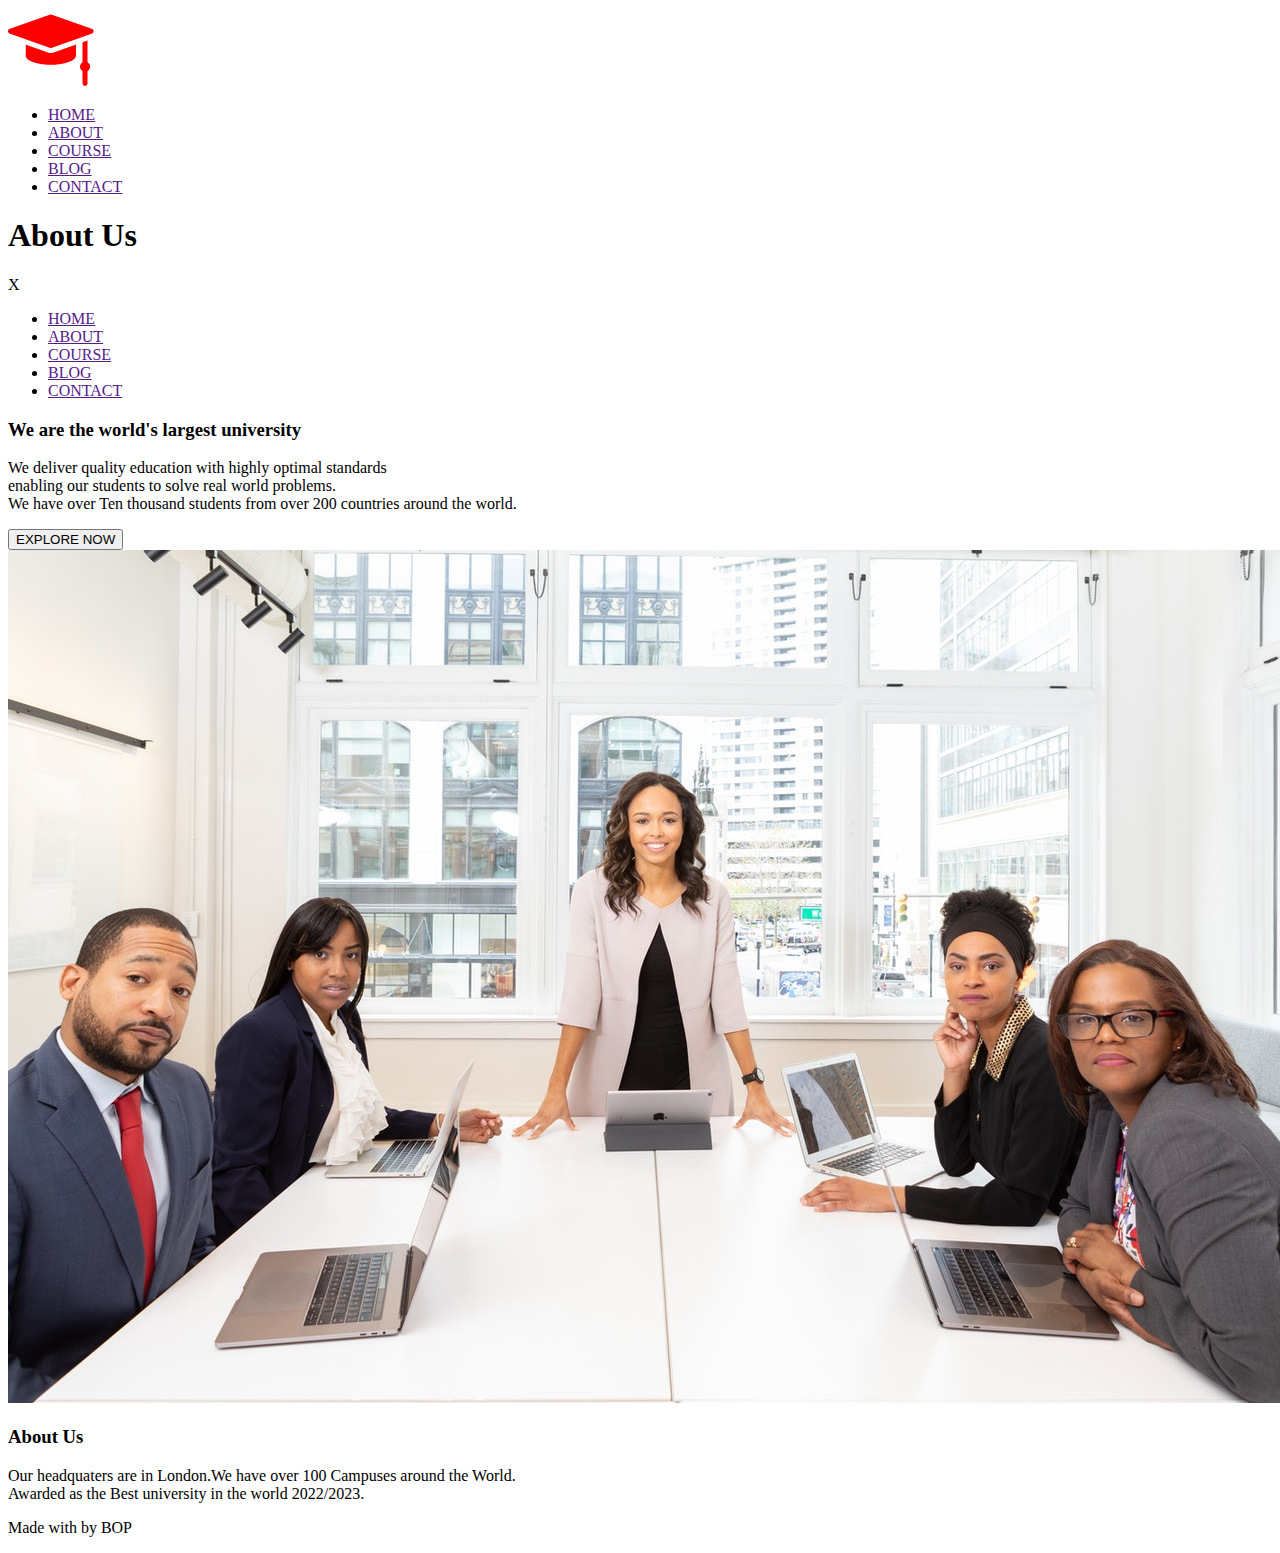
==== About.html @ ee4052d1 "First Website Commit" ====
<!DOCTYPE html>
<html lang="en">
  <head>
    <meta charset="UTF-8" />
    <meta name="viewport" content="width=device-width, initial-scale=1.0" />
    <link rel="stylesheet" href="Project01/images01/about.css" />
    <link
      rel="stylesheet"
      href="https://site-assets.fontawesome.com/releases/v6.4.2/css/all.css"
    />
    <title>About Page</title>
  </head>
  <body>
    <div class="header">
      <div class="stylediv">
        <nav class="navbar">
          <div class="navbarcontainer">
            <div class="logocontainer">
              <img src="CSSFOLDER/Images/logo.png" alt="Logo Image" />
            </div>
            <div class="nav-links">
              <span class="menuiconContainer">
                <i class="fa-solid fa-bars menu-icon" onClick="hideMenu()"></i>
              </span>
              <ul>
                <li><a href="">HOME</a></li>
                <li><a href="">ABOUT</a></li>
                <li><a href="">COURSE</a></li>
                <li><a href="">BLOG</a></li>
                <li><a href="">CONTACT</a></li>
              </ul>
            </div>
          </div>
        </nav>
        <div class="text-box">
          <div class="welcomecontainer">
            <h1 class="heading1">About Us</h1>
          </div>
        </div>
      </div>
      <div class="mobile-menu">
        <div class="closecontainer">
          <span onClick="handleClose()">X</span>
        </div>
        <ul>
          <li><a href="">HOME</a></li>
          <li><a href="">ABOUT</a></li>
          <li><a href="">COURSE</a></li>
          <li><a href="">BLOG</a></li>
          <li><a href="">CONTACT</a></li>
        </ul>
      </div>
    </div>

    <!-- DESCRIPTION -->
    <div class="topG">
      <div class="aboutdescription">
        <h3>We are the world's largest university</h3>
        <p>
          We deliver quality education with highly optimal standards <br />
          enabling our students to solve real world problems. <br>
          We have over Ten thousand students from over 200 countries around the world.
        </p>
       <span class="aboutspan"><button class="aboutbutton">EXPLORE NOW</button></span> 
      </div>
      <div class="aboutimg">
        <img src="CSSFOLDER/Images/about.jpg" alt="about page pic" />
      </div>
    </div>

    <!-- FOOTER  -->
    <div class="footer">
      <h3>About Us</h3>
    </div>
    <p class="parax">
      Our headquaters are in London.We have over 100 Campuses around the World.
      <br />
      Awarded as the Best university in the world 2022/2023.
    </p>
    <div class="socialicons">
      <i class="fa-brands fa-facebook"></i>
      <i class="fa-brands fa-twitter"></i>
      <i class="fa-brands fa-instagram"></i>
      <i class="fa-brands fa-linkedin"></i>
    </div>
    <p class="end">
      Made with
      <span><i class="fa-light fa-heart" style="color: #ff2934"></i></span> by
      BOP
    </p>

    <script src="./Javascript/index.js"></script>
  </body>
</html>
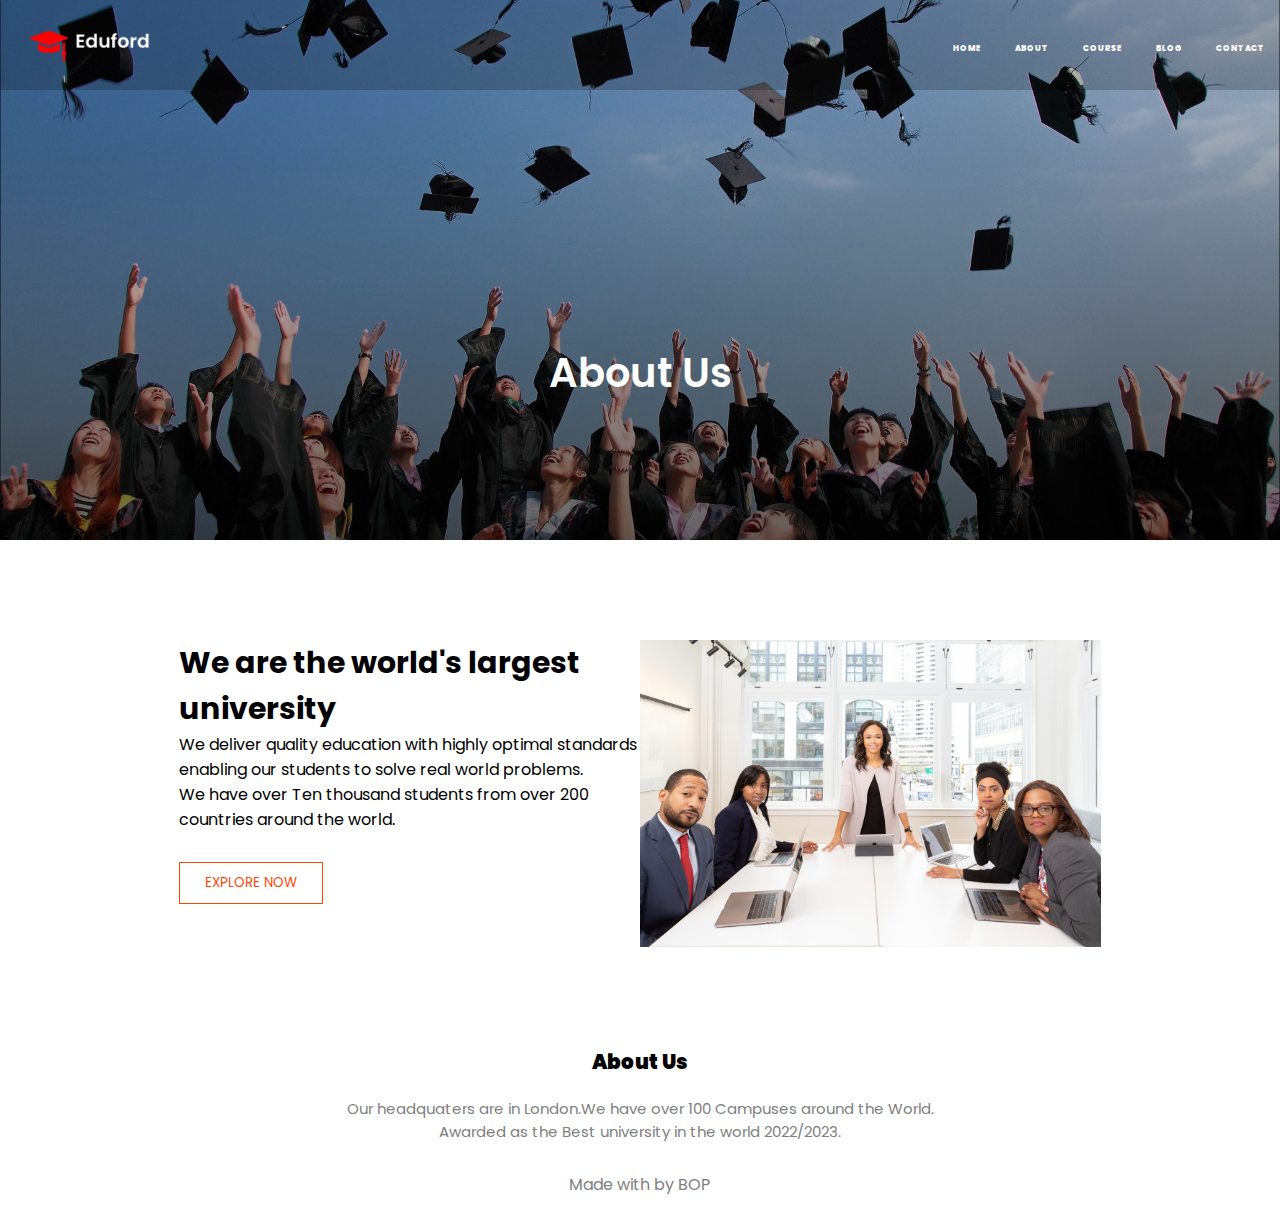
==== commit 2bae3c22: "adding about css" ====
--- a/About.html
+++ b/About.html
@@ -3,7 +3,7 @@
   <head>
     <meta charset="UTF-8" />
     <meta name="viewport" content="width=device-width, initial-scale=1.0" />
-    <link rel="stylesheet" href="Project01/images01/about.css" />
+    <link rel="stylesheet" href="/CSSFOLDER/about.css" />
     <link
       rel="stylesheet"
       href="https://site-assets.fontawesome.com/releases/v6.4.2/css/all.css"
--- a/CSSFOLDER/about.css
+++ b/CSSFOLDER/about.css
@@ -0,0 +1,368 @@
+@import url("https://fonts.googleapis.com/css2?family=DM+Sans:opsz,wght@9..40,500&family=Nunito:wght@900;1000&family=Poppins:wght@400;600&family=Roboto:wght@400;700&display=swap");
+
+* {
+  margin: 0;
+  padding: 0;
+  font-family: "poppins";
+}
+.header {
+  height: 60vh;
+  width: 100%;
+  position: relative;
+  background: linear-gradient(transparent, rgba(0, 0, 0, 0.6)),
+    url("/CSSFOLDER/Images/background.jpg");
+  background-position: center;
+  background-size: cover;
+  background-repeat: no-repeat;
+  background-color: aqua;
+}
+
+.logocontainer {
+  display: flex;
+  justify-content: center;
+  align-items: center;
+  width: 120px;
+  height: 100px;
+  padding: 0 30px;
+}
+
+.logocontainer img {
+  width: 100%;
+  object-fit: cover;
+}
+
+.nav-links ul li {
+  list-style-type: none;
+  display: inline;
+  margin: 0 15px;
+}
+.nav-links ul li:hover {
+  border-bottom: 2px solid orange;
+}
+li a {
+  text-decoration: none;
+  color: white;
+  font-size: 8px;
+  font-family: "poppins";
+  font-weight: 800;
+}
+
+.navbar {
+  height: 10vh;
+  display: flex;
+  justify-content: center;
+  align-items: center;
+  background-color: rgba(0, 0, 0, 0.2);
+}
+.navbarcontainer {
+  display: flex;
+  justify-content: space-between;
+  align-items: center;
+  width: 100%;
+}
+.text-box {
+  position: relative;
+  height: 85vh;
+  display: flex;
+  justify-content: center;
+  align-items: center;
+}
+.heading1 {
+  font-size: 40px;
+  /* padding: 0px 0px 0px 50px 0px; */
+  color: white;
+  /* padding-right: 10px;
+  padding-top: 0;
+  padding-left: 0; */
+  font-family: "poppins";
+  font-weight: 600;
+  margin-bottom: 200px;
+}
+.welcomecontainer {
+  text-align: center;
+}
+.texts {
+  font-size: 10px;
+  color: white;
+  font-family: "Poppins";
+}
+a .button {
+  padding: 3px 25px;
+  background-color: transparent;
+  border: 1px solid #ffffffbd;
+  margin: 20px 0;
+  transition: 1s;
+  font-family: "Poppins";
+}
+.button:hover {
+  background-color: orangered;
+  cursor: pointer;
+}
+
+a .button {
+  text-decoration: none;
+  color: white;
+  font-size: 10px;
+}
+
+.menu-icon {
+  display: none;
+  color: white;
+  font-size: 25px;
+}
+.menuiconContainer {
+  display: none;
+}
+.mobile-menu {
+  position: absolute;
+  display: none;
+  background-color: rgb(255, 81, 0);
+  height: 100%;
+  width: 50%;
+  right: 0;
+  top: 0;
+}
+.closecontainer {
+  display: flex;
+  justify-content: end;
+  padding: 10px;
+  font-size: 24px;
+  color: white;
+  font-family: nunito;
+  font-weight: 900;
+}
+.mobile-menu ul li {
+  list-style-type: none;
+  display: block;
+  padding: 0px 15px;
+  transition: 1s;
+  text-align: center;
+  font-size: 50px;
+}
+
+/* DESCRIPTION */
+.topG {
+  display: flex;
+  justify-content: center;
+  align-items: start;
+  /* align-items: flex-start; */
+  padding: 0px 5%;
+  margin: 100px 0px;
+}
+.aboutimg img {
+  width: 100%;
+  object-fit: cover;
+}
+.aboutimg {
+  display: flex;
+  justify-content: center;
+  width: 40%;
+}
+.topG h3 {
+  font-size: 30px;
+}
+.aboutdescription {
+  flex-basis: 40%;
+  margin: 0px 0px;
+}
+.aboutbutton {
+  border: 1px solid orangered;
+  background: transparent;
+  padding: 10px 25px 10px 25px;
+  color: orangered;
+  transition: 1s;
+}
+.aboutbutton:hover {
+  color: white;
+  background-color: orangered;
+  cursor: pointer;
+}
+.aboutspan .aboutbutton {
+  margin-top: 30px;
+}
+
+/* FOOTER */
+.footer {
+  display: flex;
+  align-items: center;
+  justify-content: center;
+  margin-bottom: 20px;
+}
+
+.footer h3 {
+  font-weight: 900;
+  font-family: "poppins";
+  font-size: 20px;
+}
+.parax {
+  font-family: "poppins";
+  font-size: 15px;
+  text-align: center;
+  color: gray;
+  margin-bottom: 10px;
+}
+.socialicons {
+  display: flex;
+  align-items: center;
+  justify-content: center;
+  margin-bottom: 14px;
+}
+
+.fa-brands {
+  padding: 0px 10px;
+  color: rgb(201, 5, 5);
+  margin-top: 5px;
+  cursor: pointer;
+}
+
+.end {
+  font-family: "poppins";
+  text-align: center;
+  margin-bottom: 20px;
+  color: gray;
+}
+
+@media (max-width: 700px) {
+  .menuiconContainer {
+    display: block;
+  }
+  .nav-links ul li {
+    display: none;
+  }
+  .menu-icon {
+    padding: 0px 30px;
+  }
+  .menuiconContainer {
+    display: block;
+  }
+  .heading1 {
+    font-size: 24px;
+    padding: 0px 10px;
+    color: white;
+    font-family: "poppins";
+    font-weight: 600;
+  }
+  .texts {
+    font-size: 12px;
+    color: white;
+    font-family: "Poppins";
+  }
+  .button a {
+    text-decoration: none;
+    color: white;
+    font-size: 13px;
+    padding-top: 5px;
+    padding-bottom: 5px;
+  }
+  .nav-links ul li {
+    display: none;
+  }
+  .menu-icon {
+    padding: 0px 30px;
+  }
+  .menuiconContainer {
+    display: block;
+  }
+  .logocontainer {
+    width: 110px;
+    height: 100px;
+  }
+  .campcontainer {
+    grid-template-columns: auto;
+    row-gap: 20px;
+    justify-content: center;
+    padding: 0px 30px;
+  }
+  .imagescontainer {
+    display: grid;
+    grid-template-columns: auto;
+    gap: 0px;
+    padding: 0px 30px;
+  }
+  .minidetails {
+    display: grid;
+    grid-template-columns: auto;
+    padding: 0px;
+    width: 100%;
+  }
+
+  .row {
+    width: 300px;
+    margin: 10px 0;
+    align-items: center;
+    padding: 0px;
+  }
+
+  .course {
+    width: 100%;
+    margin: 0px;
+    padding: 15px 0;
+  }
+  .row:hover {
+    box-shadow: 5px 5px 12px 5px rgb(199, 199, 199);
+    cursor: pointer;
+  }
+  .library {
+    width: fit-content;
+    padding: 0px 0px;
+    line-height: 1.5;
+  }
+  .studentsopinion {
+    display: grid;
+    justify-content: space-around;
+  }
+  .opinion2 {
+    margin: 0px 10px 0px 10px;
+    width: auto;
+  }
+  .img2 {
+    height: 50px;
+    width: 50px;
+    border-radius: 50%;
+  }
+  .colordiv h3 {
+    font-size: 15px;
+  }
+  .hello {
+    display: flex;
+    justify-content: center;
+    width: 100%;
+    height: 100%;
+  }
+  .contactcontainer {
+    padding: 0px;
+    height: 50vh;
+  }
+  /* FOOTER */
+  .footer h3 {
+    margin-top: 35px;
+  }
+  .topG{
+    display: block;
+  }
+.aboutdescription h3{
+  font-size: 35px;
+  text-align: center;
+  line-height: 1.5;
+}
+.aboutdescription p{
+  text-align: center;
+  
+}
+.aboutbutton{
+  margin-left: 100px;
+}
+.aboutimg img{
+    
+    width: 300px;
+    margin-top: 50px;
+    background-color: palevioletred;
+}
+.aboutimg{
+  width: 100%;
+}
+.topG{
+  margin: 50px 0px;
+}
+}
+
